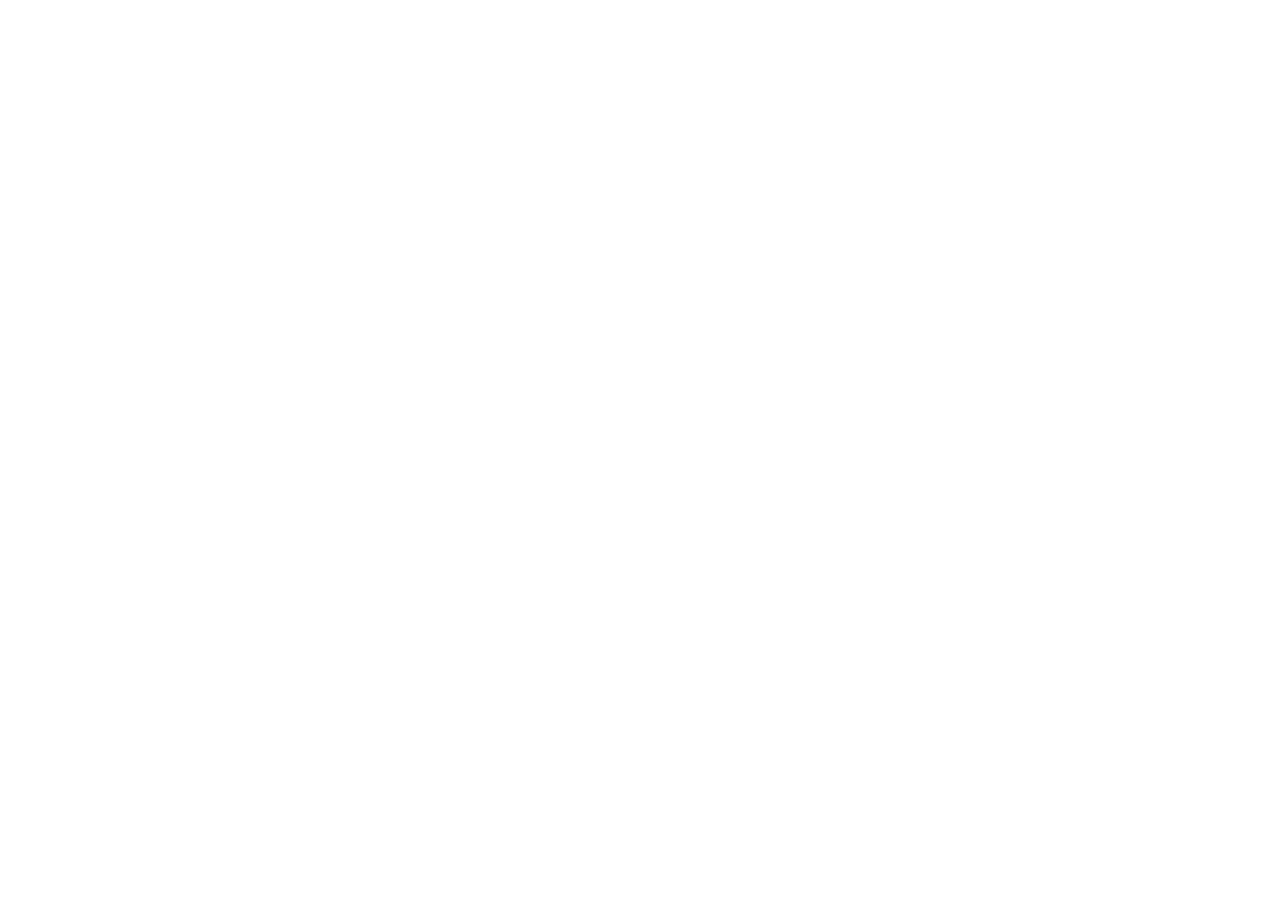
==== js-html-css-frontend/task-manager/login.html @ e8bd669f "Frontend: First Commit" ====
<!DOCTYPE html>
<html lang="en">
<head>
    <meta charset="UTF-8">
    <meta name="viewport" content="width=device-width, initial-scale=1.0">
    <title>Login TaskManager</title>

    <link rel="stylesheet" href="styles/login.css">
</head>
<body>
    

    <script src="scripts/login.js"></script>
</body>
</html>
---- js-html-css-frontend/task-manager/styles/login.css ----
@import url('https://fonts.googleapis.com/css2?family=Poppins:wght@300;400;500;600&display=swap');

*{
  font-family: 'Poppins', 'sans-serif';
}
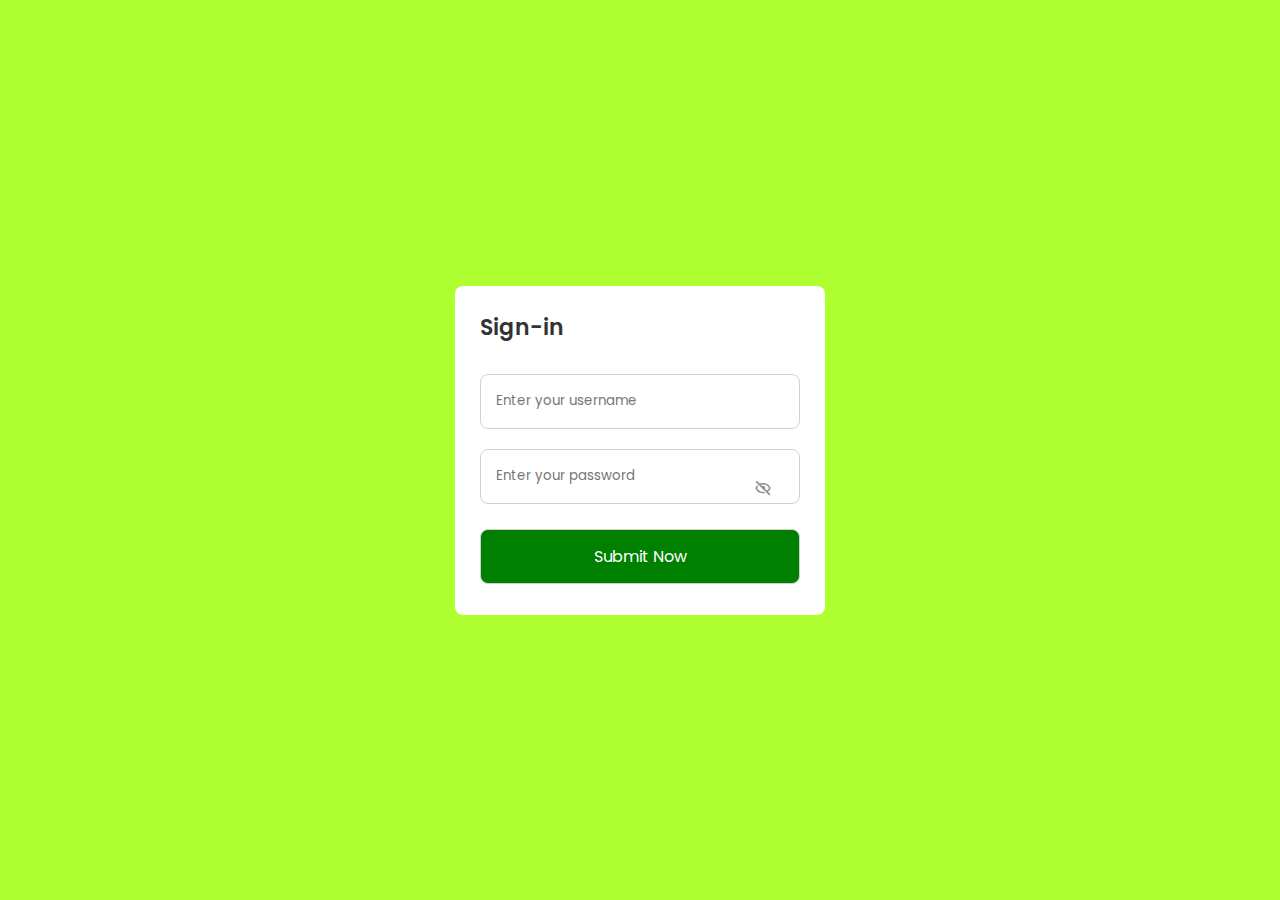
==== commit 6661c5d0: "Created Login page and linked to backend" ====
--- a/js-html-css-frontend/task-manager/login.html
+++ b/js-html-css-frontend/task-manager/login.html
@@ -6,10 +6,38 @@
     <title>Login TaskManager</title>
 
     <link rel="stylesheet" href="styles/login.css">
+
+    <link rel="stylesheet" href="https://unpkg.com/boxicons@2.1.2/css/boxicons.min.css">
 </head>
 <body>
-    
+    <div class="container">
+        <header>Sign-in</header>
+        <form action="index.html">
+            <div class="field username-field">
+                <div class="input-field">
+                    <input type="text" class="username" placeholder="Enter your username" />
+                </div>
+                <span class="error username-error">
+                    <i class="bx bx-error-circle error-icon"></i>
+                    <p class="error-text">Please enter a valid username</p>
+                </span>
+            </div>
+            <div class="field  password-field">
+                <div class="input-field">
+                    <input type="password" placeholder="Enter your password" class="password"/>
+                    <i class="bx bx-hide show-hide"></i>
+                </div>
+                <span class="error password-error">
+                    <i class="bx bx-error-circle error-icon"></i>
+                    <p class="error-text">Please enter at least 8 characters with a number, symbol, small and capital letter.</p>
+                </span>
+            </div>
+            <div class="input-field button">
+                <input type="submit" value="Submit Now">
+            </div>
+        </form>
+    </div> 
 
     <script src="scripts/login.js"></script>
 </body>
-</html>+</html>
--- a/js-html-css-frontend/task-manager/styles/login.css
+++ b/js-html-css-frontend/task-manager/styles/login.css
@@ -1,5 +1,108 @@
 @import url('https://fonts.googleapis.com/css2?family=Poppins:wght@300;400;500;600&display=swap');
 
 *{
+  margin: 0;
+  padding: 0;
+  box-sizing: border-box;
   font-family: 'Poppins', 'sans-serif';
+}
+
+body{
+  min-height: 100vh;
+  display: flex;
+  align-items: center;
+  justify-content: center;
+  background: greenyellow;
+}
+
+.container {
+  position: relative;
+  max-width: 370px;
+  width: 100%;
+  padding: 25px;
+  border-radius: 8px;
+  background-color: #fff;
+}
+
+.container header {
+  font-size: 22px;
+  font-weight: 600;
+  color: #333;
+}
+
+.container form {
+  margin-top: 30px;
+}
+
+form .field {
+  margin-bottom: 20px;
+}
+form .input-field {
+  position: relative;
+  height: 55px;
+  width: 100%;
+}
+.input-field input{
+  height: 100%;
+  width: 100%;
+  outline: none;
+  border: none;
+  border-radius: 8px;
+  padding: 0 15px;
+  border: 1px solid #d1d1d1;
+}
+
+.invalid input {
+  border-color: #d93025;
+}
+
+.input-field .show-hide {
+  position: absolute;
+  right: 13px;
+  top: 50%;
+  transform: translate(-50%);
+  font-size: 18px;
+  color: #919191;
+  cursor: pointer;
+  padding: 3px;
+}
+
+.field .error {
+  display: flex;
+  align-items: center;
+  margin-top: 6px;
+  color: #d93025;
+  font-size: 13px;
+  display: none;
+}
+
+.invalid .error {
+  display: flex;
+}
+
+.error .error-icon {
+  margin-right: 6px;
+  font-size: 15px;
+}
+
+.password-field .error {
+  align-items:  flex-start;
+}
+.password-field .error-icon {
+  margin-top: 4px;
+}
+
+.button {
+  margin: 25px 0 6px;
+}
+.button input {
+  color: #fff;
+  font-size: 16px;
+  font-weight: 400;
+  background-color: green;
+  cursor: pointer;
+  transition: all 0.3s ease;
+}
+.button input:hover {
+  background-color: #0e4b00;
 }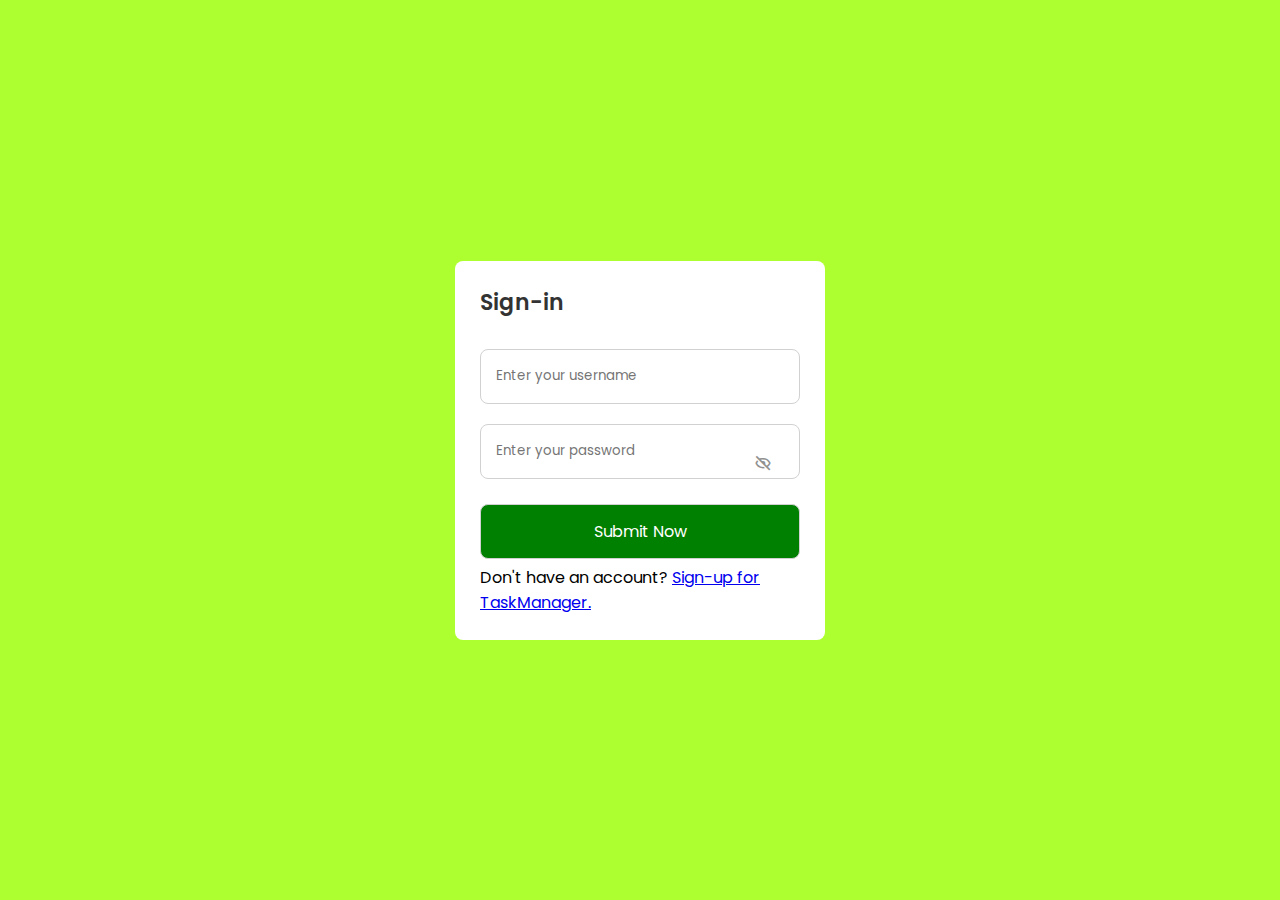
==== commit c847d5fa: "Frontend: Made Signup and fixed login." ====
--- a/js-html-css-frontend/task-manager/login.html
+++ b/js-html-css-frontend/task-manager/login.html
@@ -36,6 +36,10 @@
                 <input type="submit" value="Submit Now">
             </div>
         </form>
+
+        <div class="to-signup">
+            Don't have an account? <a href="signUp.html">Sign-up for TaskManager.</a>
+        </div>
     </div> 
 
     <script src="scripts/login.js"></script>
